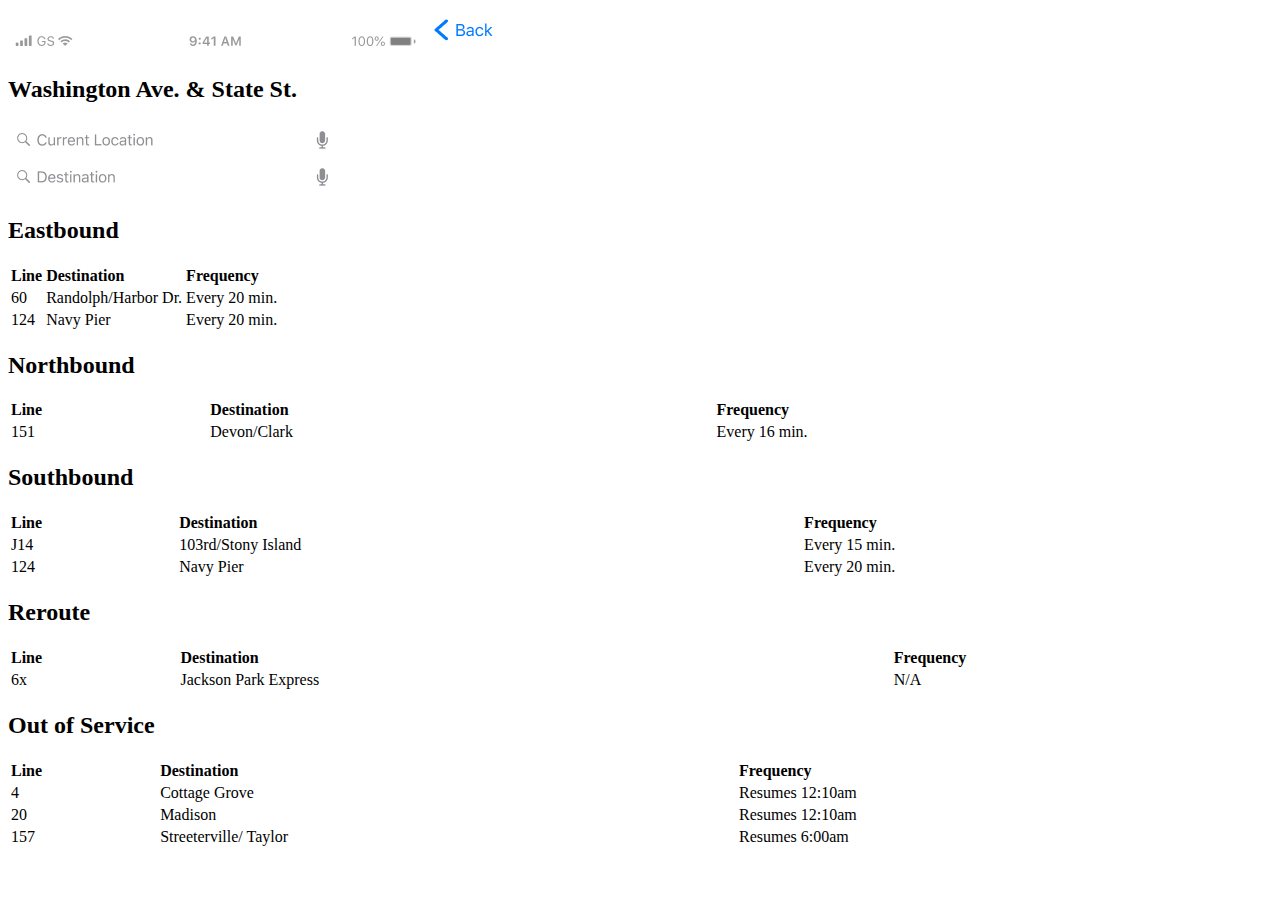
==== BusyBus-Front-End-Challenge/index.html @ e4e08619 "First Draft" ====
<!DOCTYPE html>
<html lang="en" dir="ltr">
  <head>
    <meta charset="utf-8">
    <link rel="stylesheet" href="css/reset.css">
    <link rel="stylesheet" href="css/style.css">
    <title>BusyBus</title>
    <style> th {text-align: left;}</style>
  </head>
  <body>
      <section class= "StatusBarContainer">
        <img src=CSS/images/Group.png alt="status">
        <img src = CSS/images/Left.png alt = "back">
        <h2>Washington Ave. & State St.</h2>

        </section>

      <section class="NavBarContainer">
        <div class="location">
          <img src=CSS/images/location.png alt="current location">
        </div>
        <div class="destination">
        <img src = CSS/images/Search.png alt = "destination">
        </div>
          </section>

      <section class="RouteDataContainer">

          <!--  table 1 -->
        <div class= "Direction">
          <h2> Eastbound </h2>
        </div>

        <table id = Eastbound>
          <tr>
            <th>Line</th>
            <th>Destination</th>
            <th>Frequency</th>
          </tr>
          <tr>
            <td>60</td>
            <td>Randolph/Harbor Dr.</td>
            <td class = onschedule>Every 20 min.</td>
          </tr>
          <tr>
            <td>124</td>
            <td>Navy Pier</td>
            <td class = onschedule>Every 20 min.</td>
          </tr>
        </table>

        <!--  table 2 -->
        <div class= "Direction">
          <h2> Northbound </h2>
        </div>

        <table style="width:100%">
          <tr>
            <th>Line</th>
            <th>Destination</th>
            <th>Frequency</th>
          </tr>
          <tr>
            <td>151</td>
            <td>Devon/Clark</td>
            <td class = onschedule>Every 16 min.</td>
          </tr>

        </table>

        <!--  table 3 -->

        <div class= "Direction">
          <h2> Southbound </h2>
        </div>

        <table style="width:100%">
          <tr>
            <th>Line</th>
            <th>Destination</th>
            <th>Frequency</th>
          </tr>
          <tr>
            <td>J14</td>
            <td>103rd/Stony​ ​Island</td>
            <td class = onschedule>Every 15 min.</td>
          </tr>
          <tr>
            <td>124</td>
            <td>Navy Pier</td>
            <td class = onschedule>Every 20 min.</td>
          </tr>
        </table>

        <!--  table 4 -->

        <div class= "Direction">
          <h2> Reroute </h2>
        </div>

        <table style="width:100%">
          <tr>
            <th>Line</th>
            <th>Destination</th>
            <th>Frequency</th>
          </tr>
          <tr>
            <td>6x</td>
            <td>Jackson Park Express</td>
            <td class= reroute>N/A</td>
          </tr>
        </table>

        <!--  table 5 -->

        <div class= "Direction">
          <h2> Out of Service </h2>
        </div>

        <table style="width:100%">
          <tr>
            <th>Line</th>
            <th>Destination</th>
            <th>Frequency</th>
          </tr>
          <tr>
            <td>4</td>
            <td>Cottage Grove</td>
            <td class=outofservice>Resumes​ ​12:10am</td>
          </tr>
          <tr>
            <td>20</td>
            <td>Madison</td>
            <td class=outofservice>Resumes​ ​12:10am</td>
          </tr>
          <tr>
            <td>157</td>
            <td>Streeterville/ Taylor</td>
            <td class=outofservice>Resumes​ ​6:00am</td>
          </tr>
        </table>


    </section>

  </body>
</html>
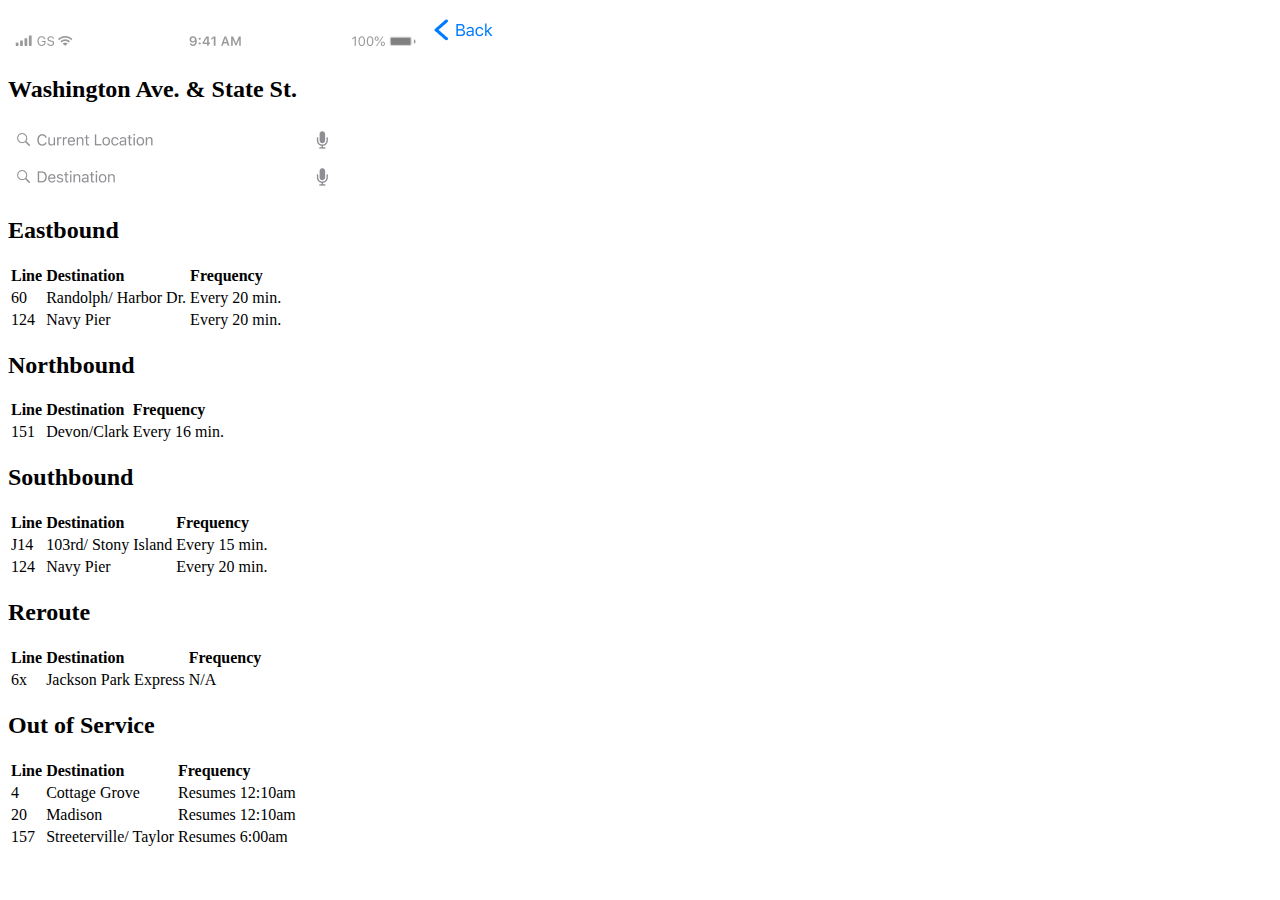
==== commit 3c818a44: "Second Draft" ====
--- a/BusyBus-Front-End-Challenge/index.html
+++ b/BusyBus-Front-End-Challenge/index.html
@@ -39,7 +39,7 @@
           </tr>
           <tr>
             <td>60</td>
-            <td>Randolph/Harbor Dr.</td>
+            <td>Randolph/ Harbor Dr.</td>
             <td class = onschedule>Every 20 min.</td>
           </tr>
           <tr>
@@ -54,7 +54,7 @@
           <h2> Northbound </h2>
         </div>
 
-        <table style="width:100%">
+        <table id = Northbound>
           <tr>
             <th>Line</th>
             <th>Destination</th>
@@ -74,7 +74,7 @@
           <h2> Southbound </h2>
         </div>
 
-        <table style="width:100%">
+        <table id = Southbound>
           <tr>
             <th>Line</th>
             <th>Destination</th>
@@ -82,7 +82,7 @@
           </tr>
           <tr>
             <td>J14</td>
-            <td>103rd/Stony​ ​Island</td>
+            <td>103rd/ Stony​ ​Island</td>
             <td class = onschedule>Every 15 min.</td>
           </tr>
           <tr>
@@ -98,7 +98,7 @@
           <h2> Reroute </h2>
         </div>
 
-        <table style="width:100%">
+        <table id = Reroute>
           <tr>
             <th>Line</th>
             <th>Destination</th>
@@ -117,7 +117,7 @@
           <h2> Out of Service </h2>
         </div>
 
-        <table style="width:100%">
+        <table id = OutOfService>
           <tr>
             <th>Line</th>
             <th>Destination</th>
@@ -140,8 +140,8 @@
           </tr>
         </table>
 
-
-    </section>
+      </section>
 
   </body>
+  
 </html>
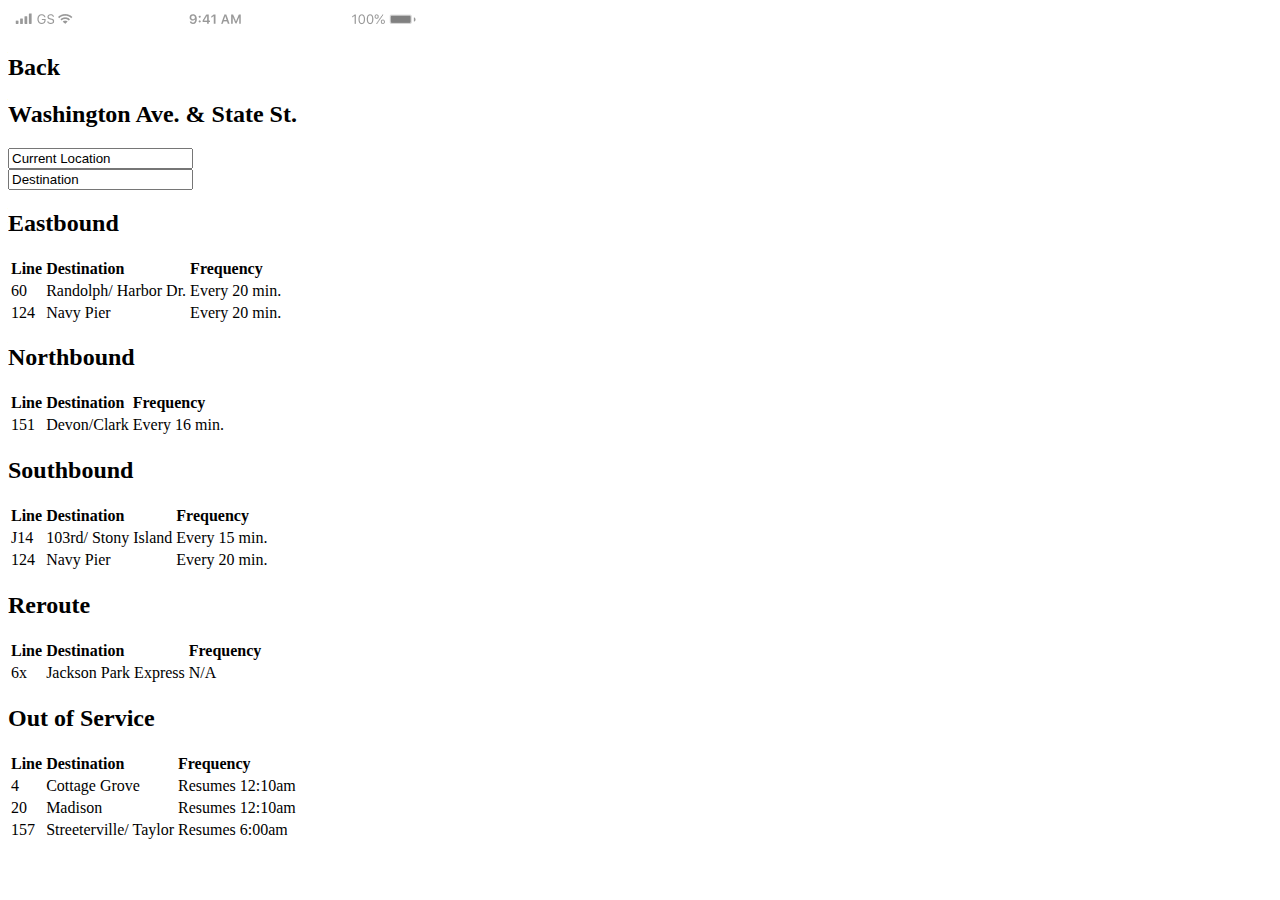
==== commit c508f286: "Revision updating inputs and status bar" ====
--- a/BusyBus-Front-End-Challenge/index.html
+++ b/BusyBus-Front-End-Challenge/index.html
@@ -4,25 +4,34 @@
     <meta charset="utf-8">
     <link rel="stylesheet" href="css/reset.css">
     <link rel="stylesheet" href="css/style.css">
+    <link rel="stylesheet" href="https://use.fontawesome.com/releases/v5.6.3/css/all.css" integrity="sha384-UHRtZLI+pbxtHCWp1t77Bi1L4ZtiqrqD80Kn4Z8NTSRyMA2Fd33n5dQ8lWUE00s/" crossorigin="anonymous">
     <title>BusyBus</title>
     <style> th {text-align: left;}</style>
   </head>
   <body>
       <section class= "StatusBarContainer">
         <img src=CSS/images/Group.png alt="status">
-        <img src = CSS/images/Left.png alt = "back">
-        <h2>Washington Ave. & State St.</h2>
+        <i class="fas fa-chevron-left fa-lg arrow"></i>
+        <h2 class="back">Back</h2>
+        <!--          <img src = CSS/images/Left.png alt = "back">         -->
+        <h2 class ="busstop"> Washington Ave. & State St.</h2>
 
         </section>
 
       <section class="NavBarContainer">
         <div class="location">
-          <img src=CSS/images/location.png alt="current location">
+            <!--          <img src=CSS/images/location.png alt="current location">           -->
+            <i class="fas fa-search icon"></i>
+            <input class="input-field" name="Current Location" value="Current Location"><br>
+            <i class="fas fa-microphone microphone"></i>
         </div>
         <div class="destination">
-        <img src = CSS/images/Search.png alt = "destination">
+            <!--          <img src = CSS/images/Search.png alt = "destination">         -->
+            <i class="fas fa-search icon"></i>
+            <input class="input-field" name="Destination" value="Destination"><br>
+            <i class="fas fa-microphone microphone"></i>
         </div>
-          </section>
+      </section>
 
       <section class="RouteDataContainer">
 
@@ -143,5 +152,5 @@
       </section>
 
   </body>
-  
+
 </html>
